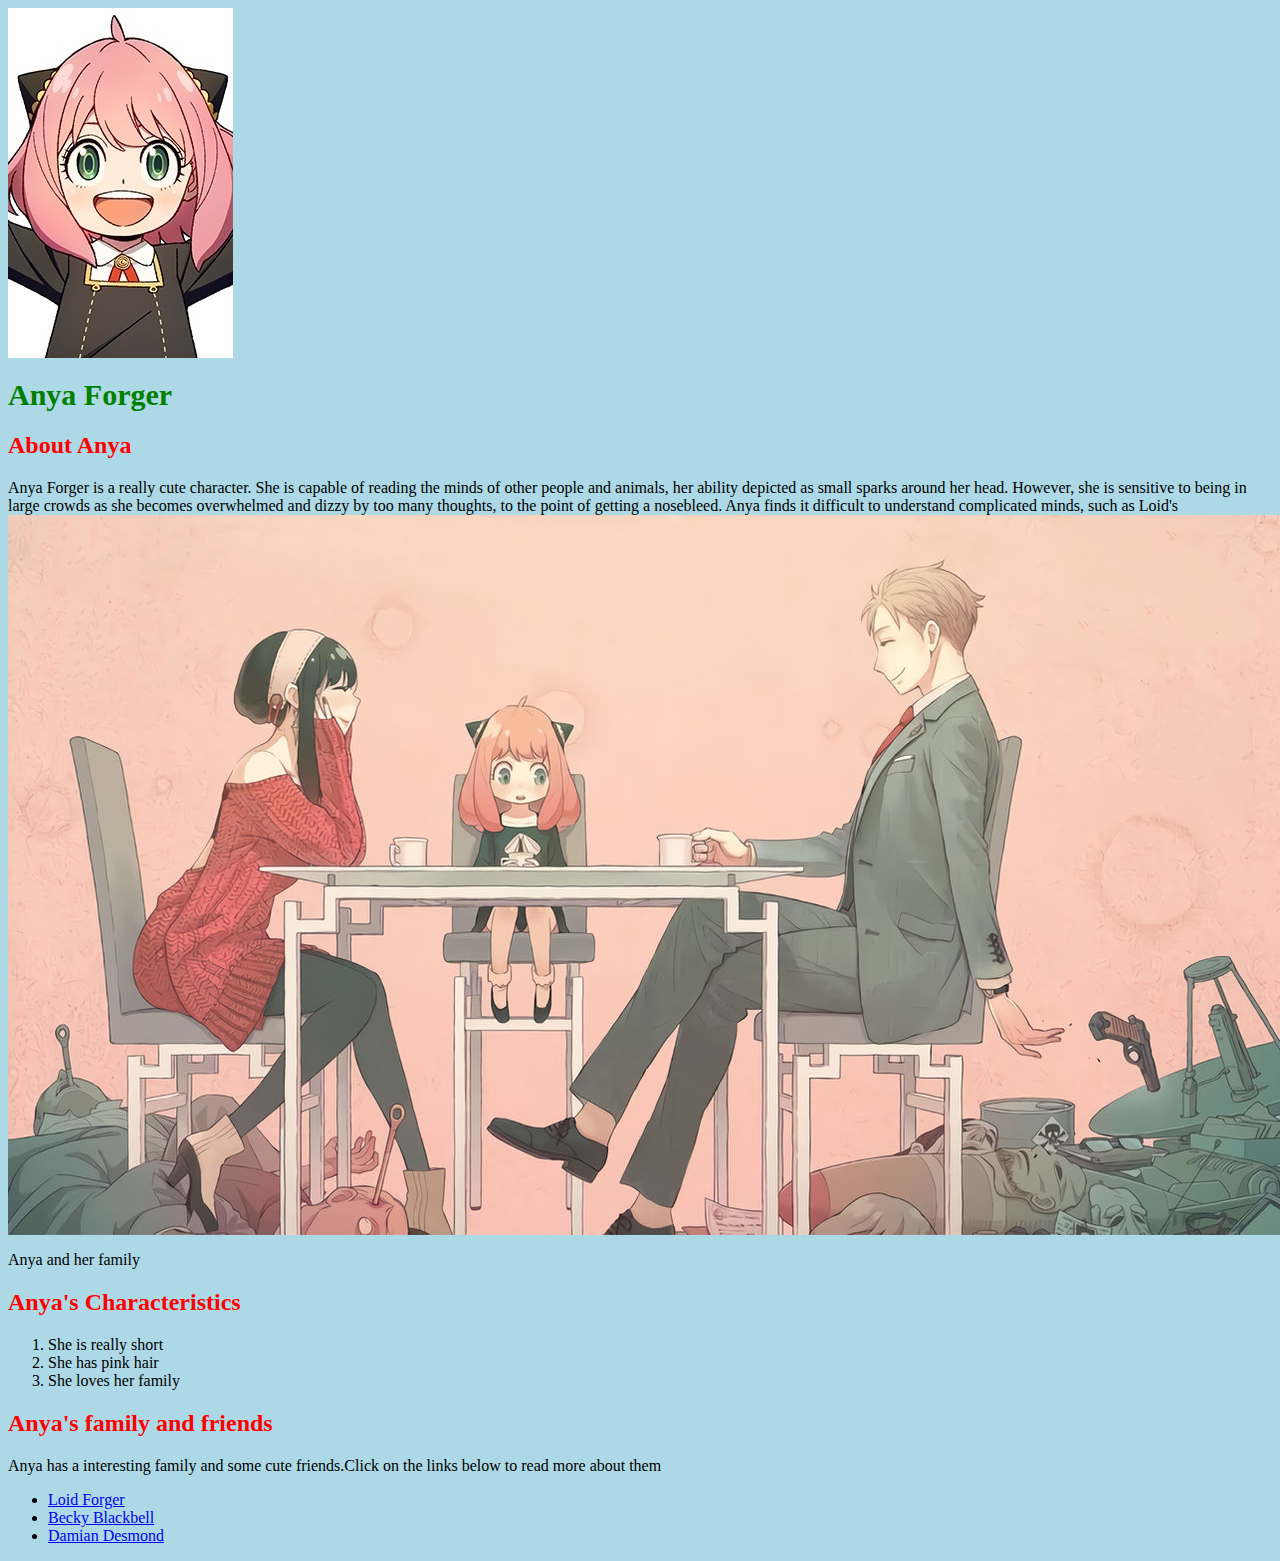
==== index.html @ 81fcae0b "Anya Forger" ====
<html>
 <head>
    <title>Anya Forger</title>
    <link rel="stylesheet" type="text/css" href="style.css/anya-style.css">
 </head>   
 <Body>
    <!--header element-->
    <header>
        <img src="img/anya-forger.jpeg">
        <h1>Anya Forger</h1>
    </header>

    <!-- main element -->
    <main>
        <h2>About Anya</h2>
        <pa>Anya Forger is a really cute character.
            She is capable of reading the minds of other people and animals, her ability depicted as small sparks around her head.
            However, she is sensitive to being in large crowds as she becomes overwhelmed and dizzy by too many thoughts, to the point of getting a nosebleed. 
            Anya finds it difficult to understand complicated minds, such as Loid's</pa>
        <img src="img/spy-family.jpg">
        <p>Anya and her family</p>
        <h2>Anya's Characteristics</h2>
        <ol>
            <li>She is really short</li>
            <li>She has pink hair</li>
            <li>She loves her family</li>
        </ol>
        <h2>Anya's family and friends</h2>
        <p>Anya has a interesting family and some cute friends.Click on the links below to read more about them</p>
        <ul>
            <li><a href="https://spy-x-family.fandom.com/wiki/Loid_Forger">Loid Forger</a></li>
            <li><a href="https://spy-x-family.fandom.com/wiki/Becky_Blackbell">Becky Blackbell</a></li>
            <li><a href="https://spy-x-family.fandom.com/wiki/Damian_Desmond">Damian Desmond</a></li>
        </ul>
    </main>
 </Body>
</html>
---- style.css/anya-style.css ----
body{
    background-color: lightblue;
}
h1{ 
    font-size: 30px;
    color: green;
}
h2{color:red}
.big{
    font-size:60px;
}
.uppercase{
    text-transform:uppercase;
}
.big.uppercase{
    color:navy;
}
h1 span{
    color:violet;
}
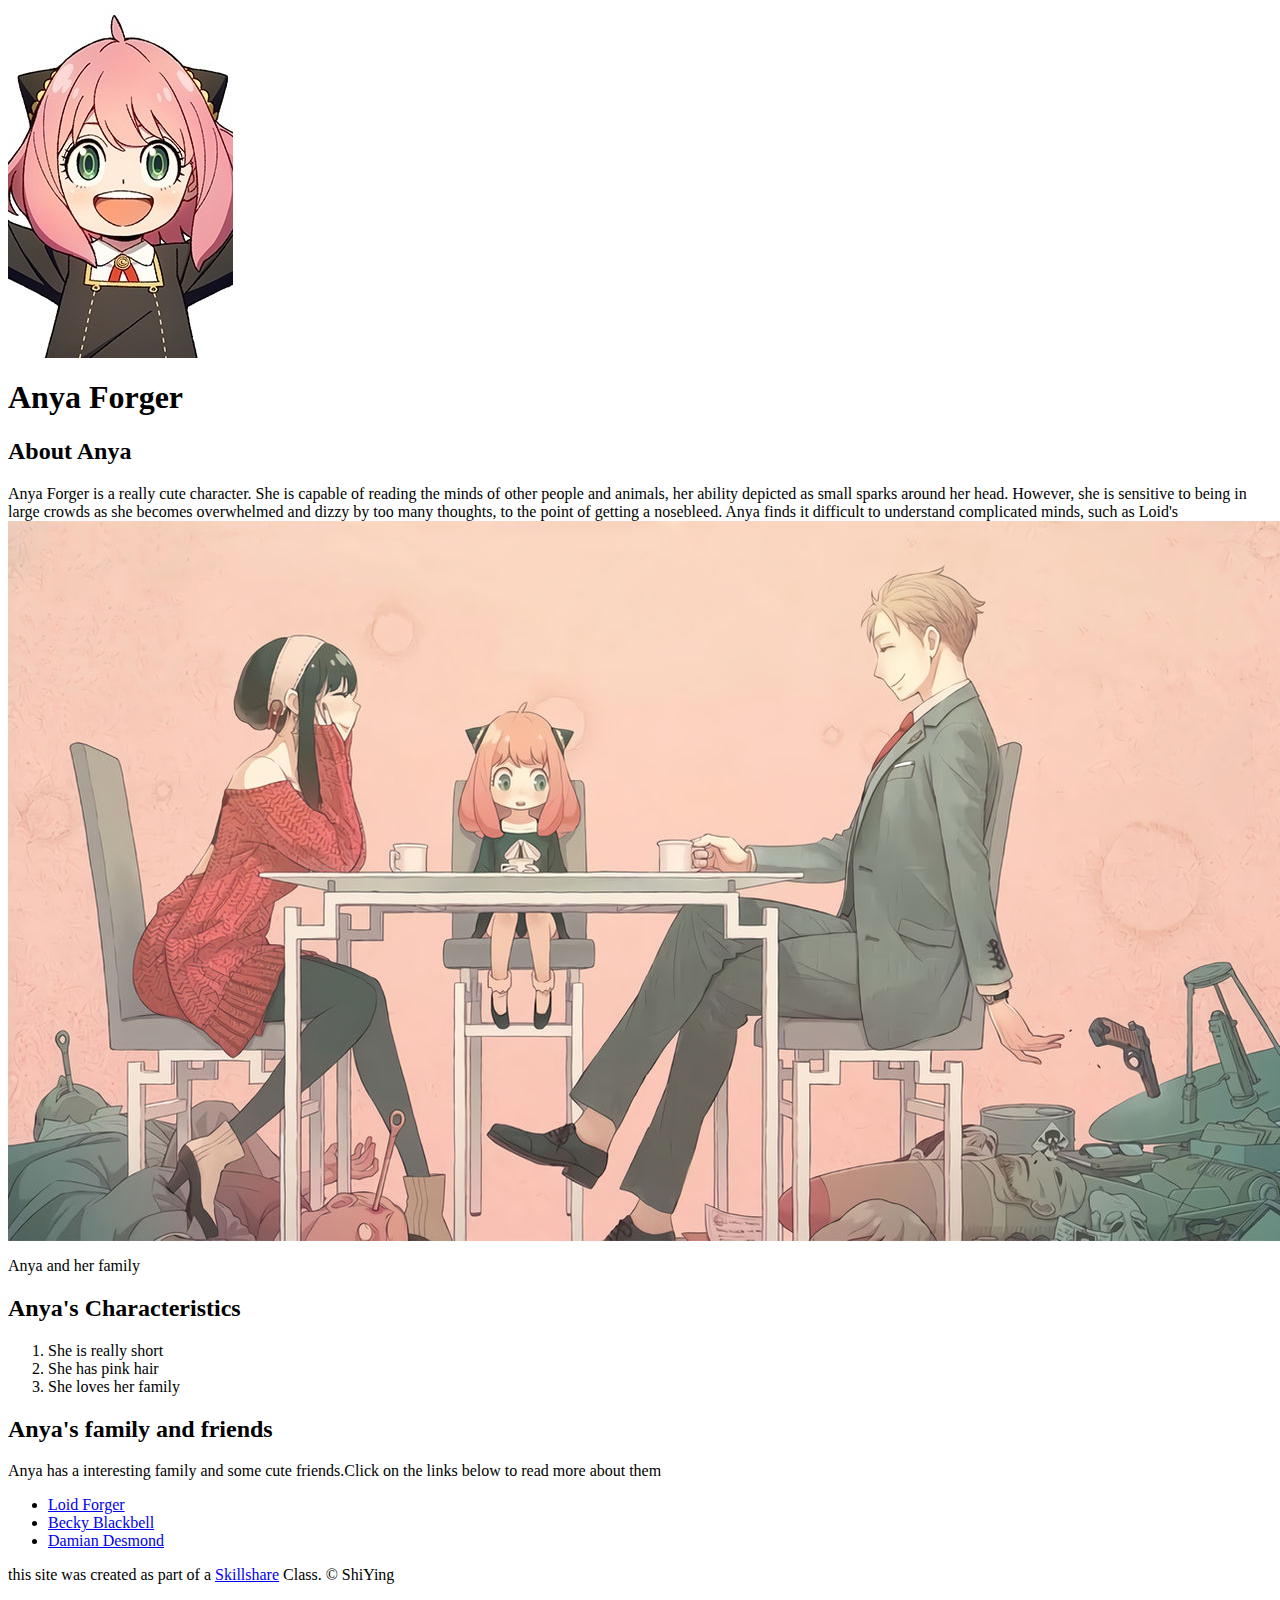
==== commit 60b70ccf: "Added some images and favicon" ====
--- a/index.html
+++ b/index.html
@@ -1,6 +1,7 @@
 <html>
  <head>
     <title>Anya Forger</title>
+    <link rel="icon" type="image/png" href="img/favicon.jpg"
     <link rel="stylesheet" type="text/css" href="style.css/anya-style.css">
  </head>   
  <Body>
@@ -16,9 +17,11 @@
         <pa>Anya Forger is a really cute character.
             She is capable of reading the minds of other people and animals, her ability depicted as small sparks around her head.
             However, she is sensitive to being in large crowds as she becomes overwhelmed and dizzy by too many thoughts, to the point of getting a nosebleed. 
-            Anya finds it difficult to understand complicated minds, such as Loid's</pa>
+            Anya finds it difficult to understand complicated minds, such as Loid's</pa><br>
+           
         <img src="img/spy-family.jpg">
         <p>Anya and her family</p>
+        <!-- Characteristics -->
         <h2>Anya's Characteristics</h2>
         <ol>
             <li>She is really short</li>
@@ -33,5 +36,9 @@
             <li><a href="https://spy-x-family.fandom.com/wiki/Damian_Desmond">Damian Desmond</a></li>
         </ul>
     </main>
+    <!-- Footer element -->
+    <footer>
+        <p>this site was created as part of a <a href="https://www.skillshare.com/en/classes/Hand-Code-Your-First-Website-HTML-CSS-Basics/1575146775/projects">Skillshare</a> Class. &copy; ShiYing</p>
+    </footer>
  </Body>
 </html>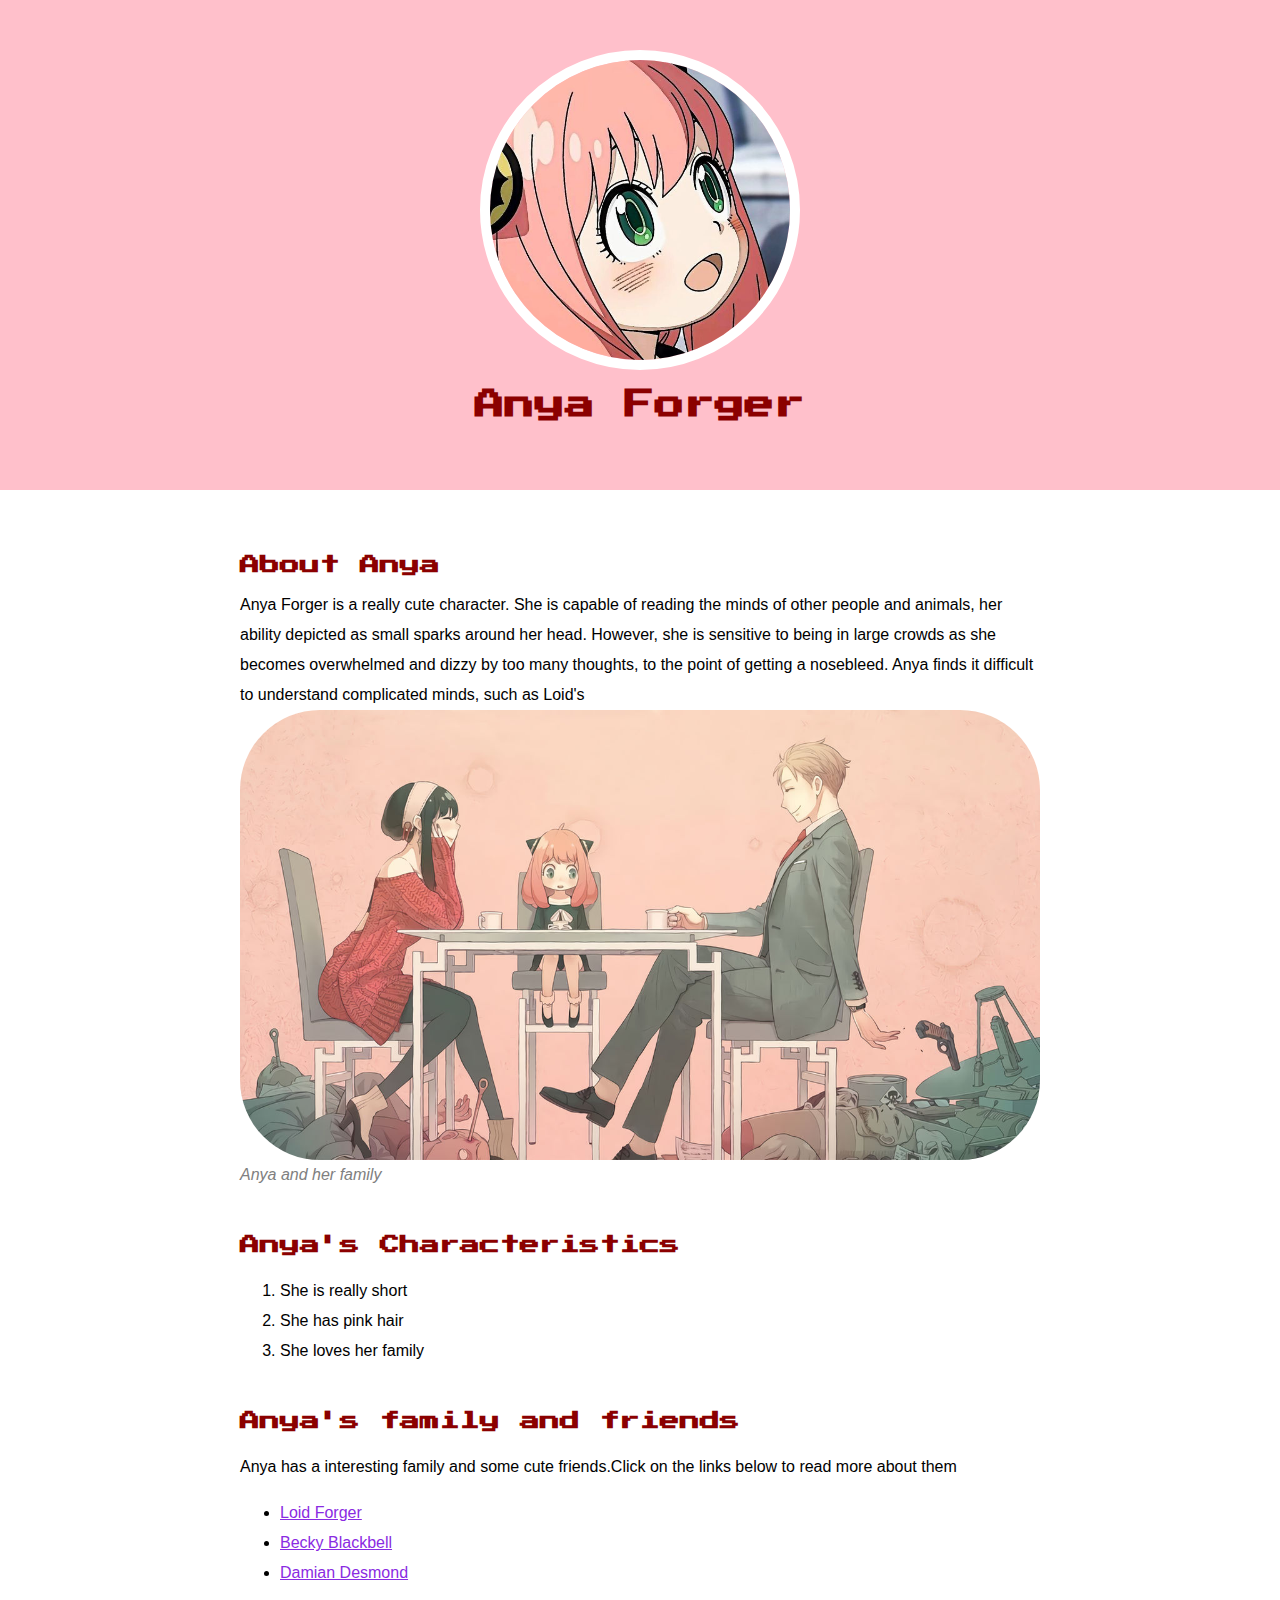
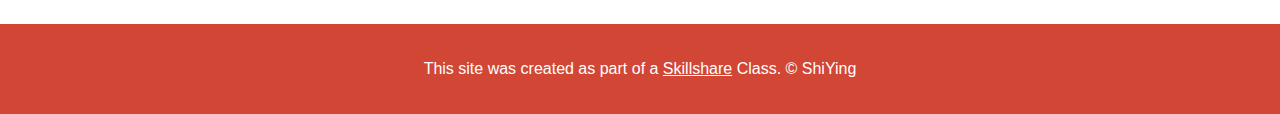
==== commit f763cfbc: "Wrote CSS for character's website" ====
--- a/index.html
+++ b/index.html
@@ -1,13 +1,14 @@
 <html>
  <head>
     <title>Anya Forger</title>
-    <link rel="icon" type="image/png" href="img/favicon.jpg"
+    <link rel="icon" type="image/png" href="img/favicon.jpg">
+    <link href="https://fonts.googleapis.com/css2?family=Press+Start+2P&display=swap" rel="stylesheet">
     <link rel="stylesheet" type="text/css" href="style.css/anya-style.css">
  </head>   
  <Body>
     <!--header element-->
     <header>
-        <img src="img/anya-forger.jpeg">
+        <img src="img/favicon.jpg">
         <h1>Anya Forger</h1>
     </header>
 
@@ -20,7 +21,7 @@
             Anya finds it difficult to understand complicated minds, such as Loid's</pa><br>
            
         <img src="img/spy-family.jpg">
-        <p>Anya and her family</p>
+        <p class="caption">Anya and her family</p>
         <!-- Characteristics -->
         <h2>Anya's Characteristics</h2>
         <ol>
@@ -38,7 +39,7 @@
     </main>
     <!-- Footer element -->
     <footer>
-        <p>this site was created as part of a <a href="https://www.skillshare.com/en/classes/Hand-Code-Your-First-Website-HTML-CSS-Basics/1575146775/projects">Skillshare</a> Class. &copy; ShiYing</p>
+        <p>This site was created as part of a <a href="https://www.skillshare.com/en/classes/Hand-Code-Your-First-Website-HTML-CSS-Basics/1575146775/projects">Skillshare</a> Class. &copy; ShiYing</p>
     </footer>
  </Body>
 </html>--- a/style.css/anya-style.css
+++ b/style.css/anya-style.css
@@ -1,20 +1,65 @@
 body{
-    background-color: lightblue;
+    margin:0;
+    font-family: Arial, Helvetica, sans-serif;
+    font: size 20px;
+    line-height:30px;
 }
-h1{ 
-    font-size: 30px;
-    color: green;
+
+header{
+    background-color: pink; 
+    text-align: center;
+    padding-top: 50px;
+    padding-bottom:50px}
+
+h1,h2{font-family: 'Press Start 2P', cursive; color: darkred}
+
+header img{
+    border-radius: 170px;
+    width: 300px;
+    border:10px solid white;
 }
-h2{color:red}
-.big{
-    font-size:60px;
+
+main {
+    max-width: 800px;
+    margin:0 auto;
+    padding: 20px 20px;
 }
-.uppercase{
-    text-transform:uppercase;
+
+main img{
+    max-width: 100%;
+    border-radius:80px;
 }
-.big.uppercase{
-    color:navy;
+h1{font-size: 30px}
+h2{font-size:20px;
+margin:40px 0 10px}
+
+a{color:blueviolet}
+a:hover{
+    color:black;
+    background-color:pink}
+
+footer{
+    background-color:#d14635;
+    text-align:center;
+    color: white;
+    padding: 30px;
 }
-h1 span{
-    color:violet;
+
+footer p{
+    margin:0
 }
+
+footer a{
+    color:white
+}
+
+footer a:hover{
+    opacity:.5;
+    background-color:transparent;
+}
+
+p.caption {
+    color:grey;
+    font-style:italic;
+    margin-top:0;
+}
